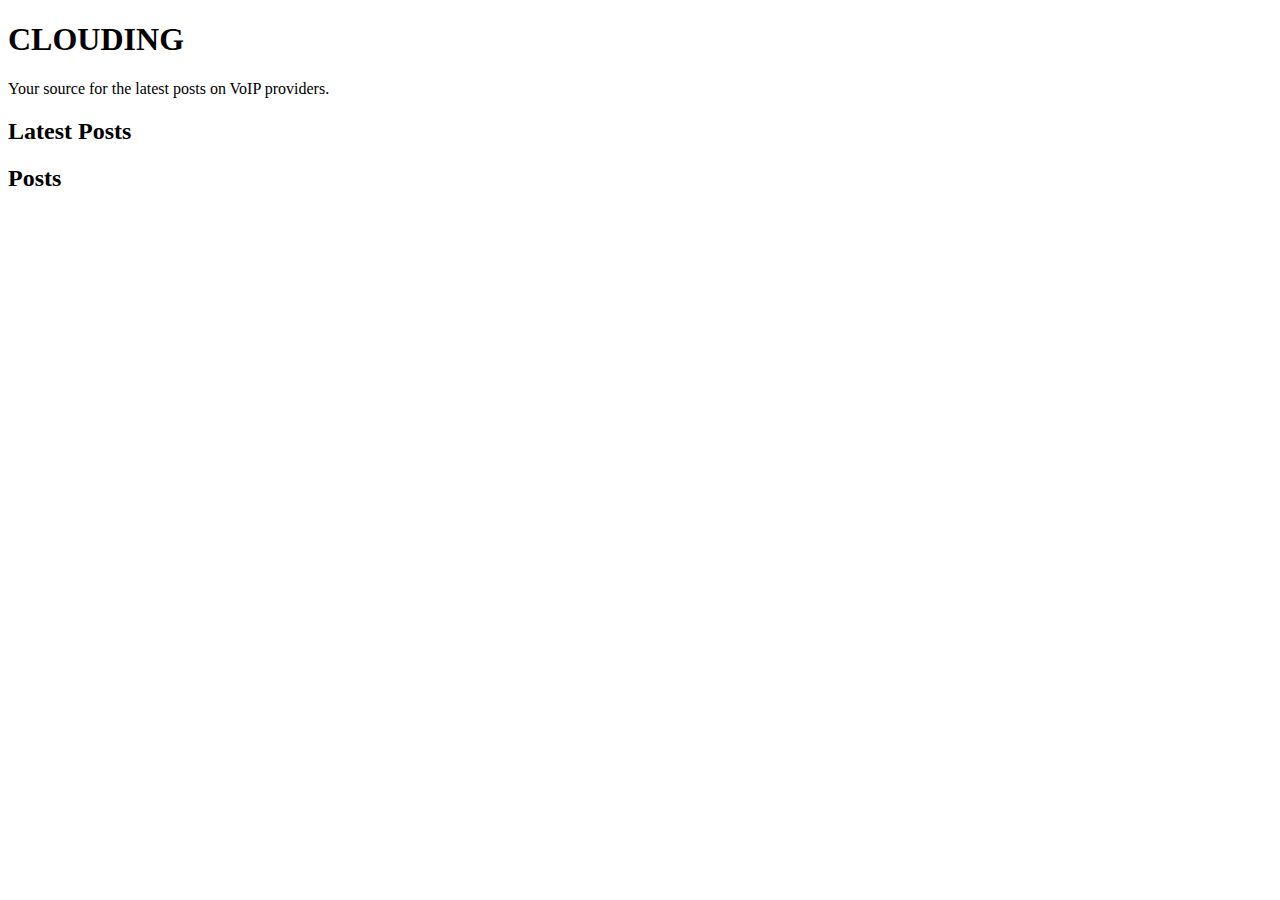
==== index.html @ 4947d1ec "Create index.html" ====
<!DOCTYPE html>
<html lang="en">
<head>
    <meta charset="UTF-8">
    <meta name="viewport" content="width=device-width, initial-scale=1.0">
    <title>CLOUDING - Home</title>
    <link rel="stylesheet" href="style.css">
</head>
<body>
    <header>
        <h1>CLOUDING</h1>
        <p>Your source for the latest posts on VoIP providers.</p>
    </header>

    <div class="container">
        <!-- Sidebar for Latest Posts -->
        <aside>
            <h2>Latest Posts</h2>
            <ul id="latest-posts"></ul>
        </aside>

        <!-- Main Content -->
        <main>
            <h2>Posts</h2>
            <div id="posts-container"></div>
        </main>
    </div>

    <script src="script.js"></script>
</body>
</html>
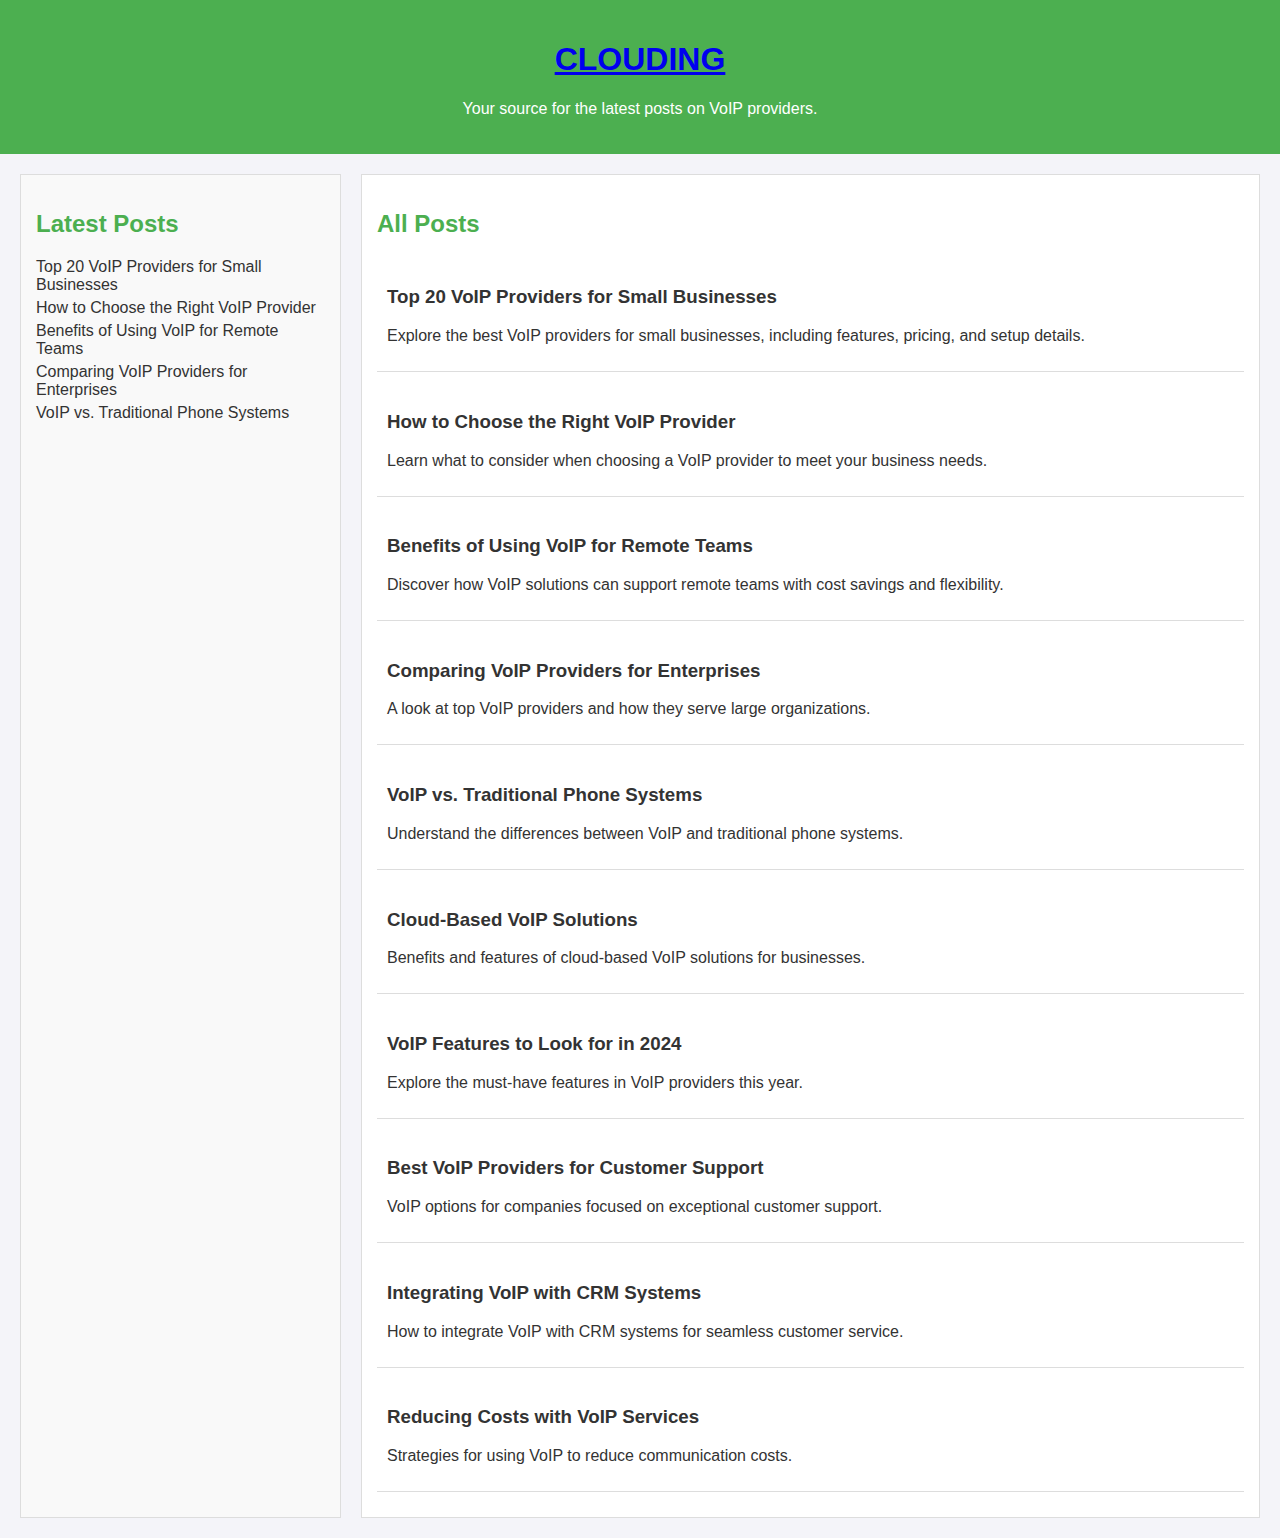
==== commit 49ffe67d: "Update index.html" ====
--- a/index.html
+++ b/index.html
@@ -8,7 +8,7 @@
 </head>
 <body>
     <header>
-        <h1>CLOUDING</h1>
+        <h1><a href="index.html">CLOUDING</a></h1>
         <p>Your source for the latest posts on VoIP providers.</p>
     </header>
 
@@ -19,9 +19,9 @@
             <ul id="latest-posts"></ul>
         </aside>
 
-        <!-- Main Content -->
+        <!-- Main Content for Post List -->
         <main>
-            <h2>Posts</h2>
+            <h2>All Posts</h2>
             <div id="posts-container"></div>
         </main>
     </div>
--- a/style.css
+++ b/style.css
@@ -0,0 +1,53 @@
+body {
+    font-family: Arial, sans-serif;
+    background-color: #f4f4f9;
+    color: #333;
+    margin: 0;
+    padding: 0;
+}
+
+header {
+    text-align: center;
+    padding: 20px;
+    background-color: #4CAF50;
+    color: white;
+}
+
+.container {
+    display: flex;
+    margin: 20px;
+}
+
+aside {
+    width: 25%;
+    padding: 15px;
+    background-color: #f9f9f9;
+    margin-right: 20px;
+    border: 1px solid #ddd;
+}
+
+main {
+    width: 75%;
+    padding: 15px;
+    background-color: #fff;
+    border: 1px solid #ddd;
+}
+
+h1, h2 {
+    color: #4CAF50;
+}
+
+ul {
+    list-style-type: none;
+    padding: 0;
+}
+
+ul li {
+    margin: 5px 0;
+}
+
+.post {
+    padding: 10px;
+    margin-bottom: 10px;
+    border-bottom: 1px solid #ddd;
+}
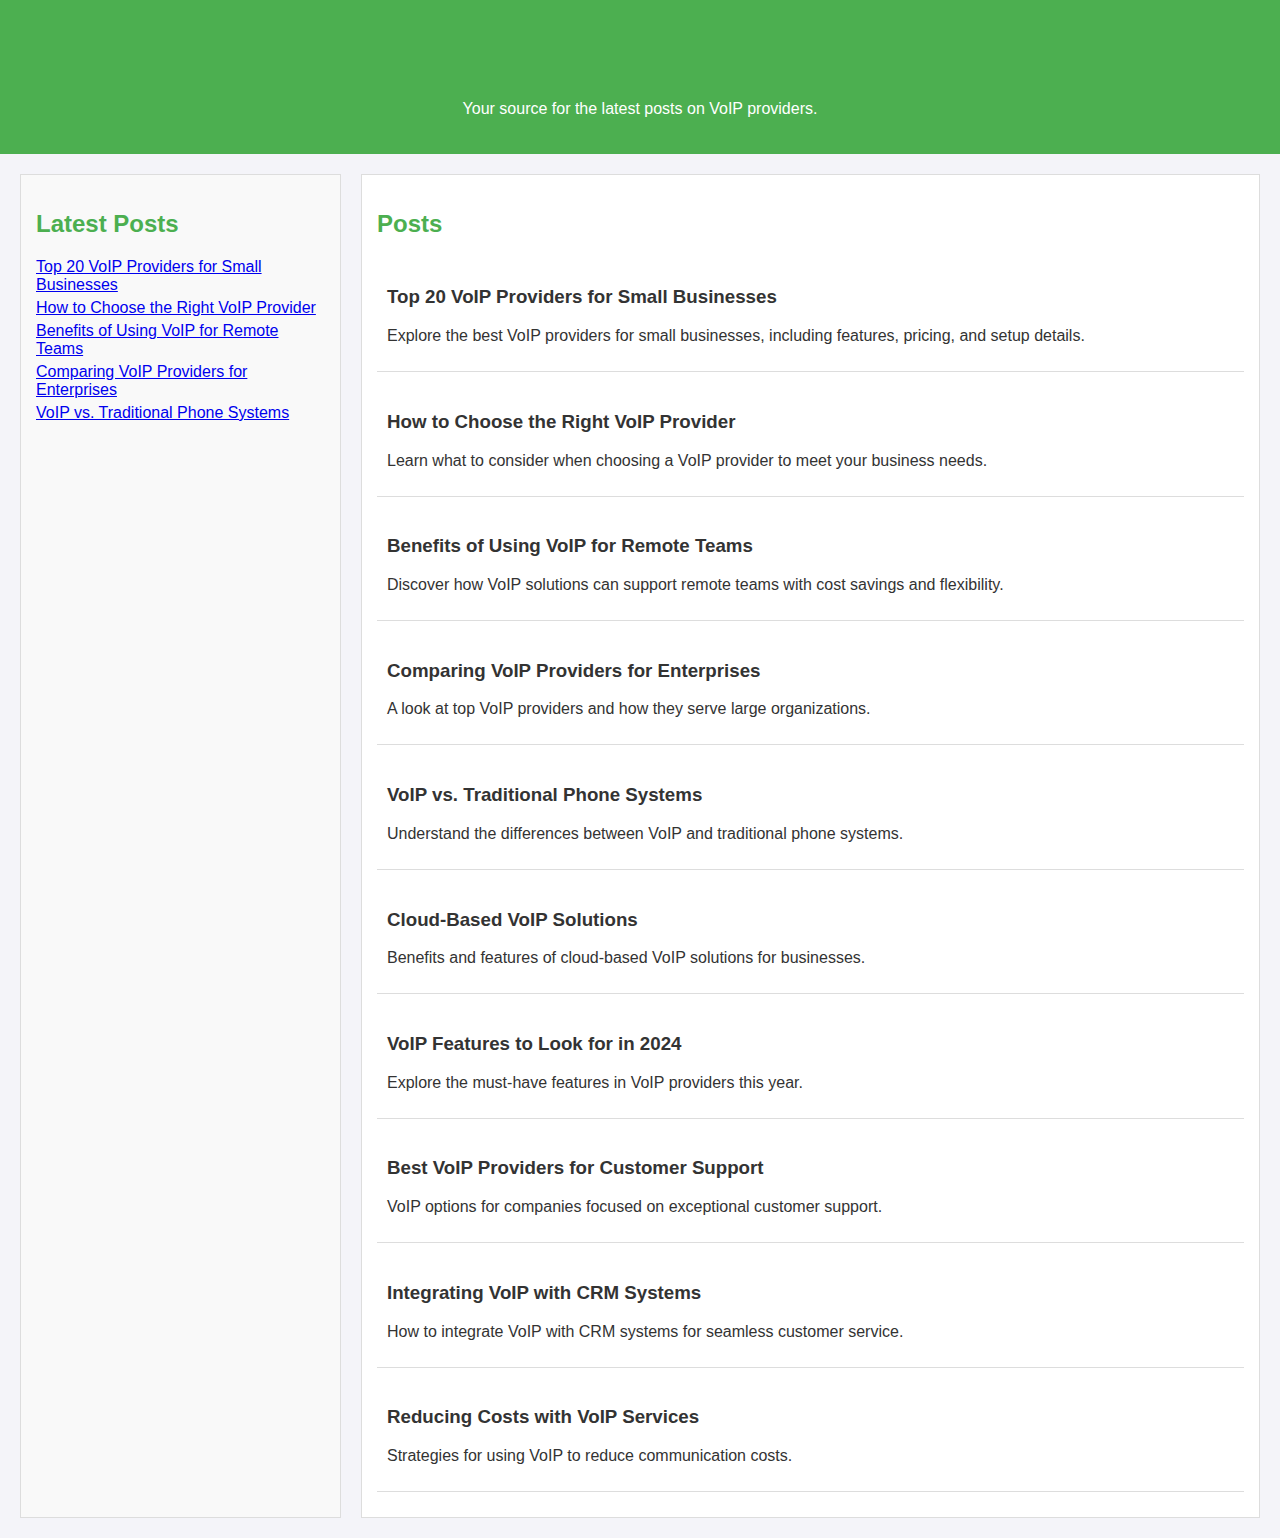
==== commit 0ddde9a9: "Update index.html" ====
--- a/index.html
+++ b/index.html
@@ -7,8 +7,9 @@
     <link rel="stylesheet" href="style.css">
 </head>
 <body>
+    <!-- Header Section -->
     <header>
-        <h1><a href="index.html">CLOUDING</a></h1>
+        <h1>CLOUDING</h1>
         <p>Your source for the latest posts on VoIP providers.</p>
     </header>
 
@@ -19,9 +20,9 @@
             <ul id="latest-posts"></ul>
         </aside>
 
-        <!-- Main Content for Post List -->
+        <!-- Main Content for All Posts -->
         <main>
-            <h2>All Posts</h2>
+            <h2>Posts</h2>
             <div id="posts-container"></div>
         </main>
     </div>
--- a/style.css
+++ b/style.css
@@ -11,6 +11,11 @@
     padding: 20px;
     background-color: #4CAF50;
     color: white;
+}
+
+header h1 a {
+    color: white;
+    text-decoration: none;
 }
 
 .container {
@@ -51,3 +56,12 @@
     margin-bottom: 10px;
     border-bottom: 1px solid #ddd;
 }
+
+.post h3 a {
+    color: #333;
+    text-decoration: none;
+}
+
+.post h3 a:hover {
+    color: #4CAF50;
+}
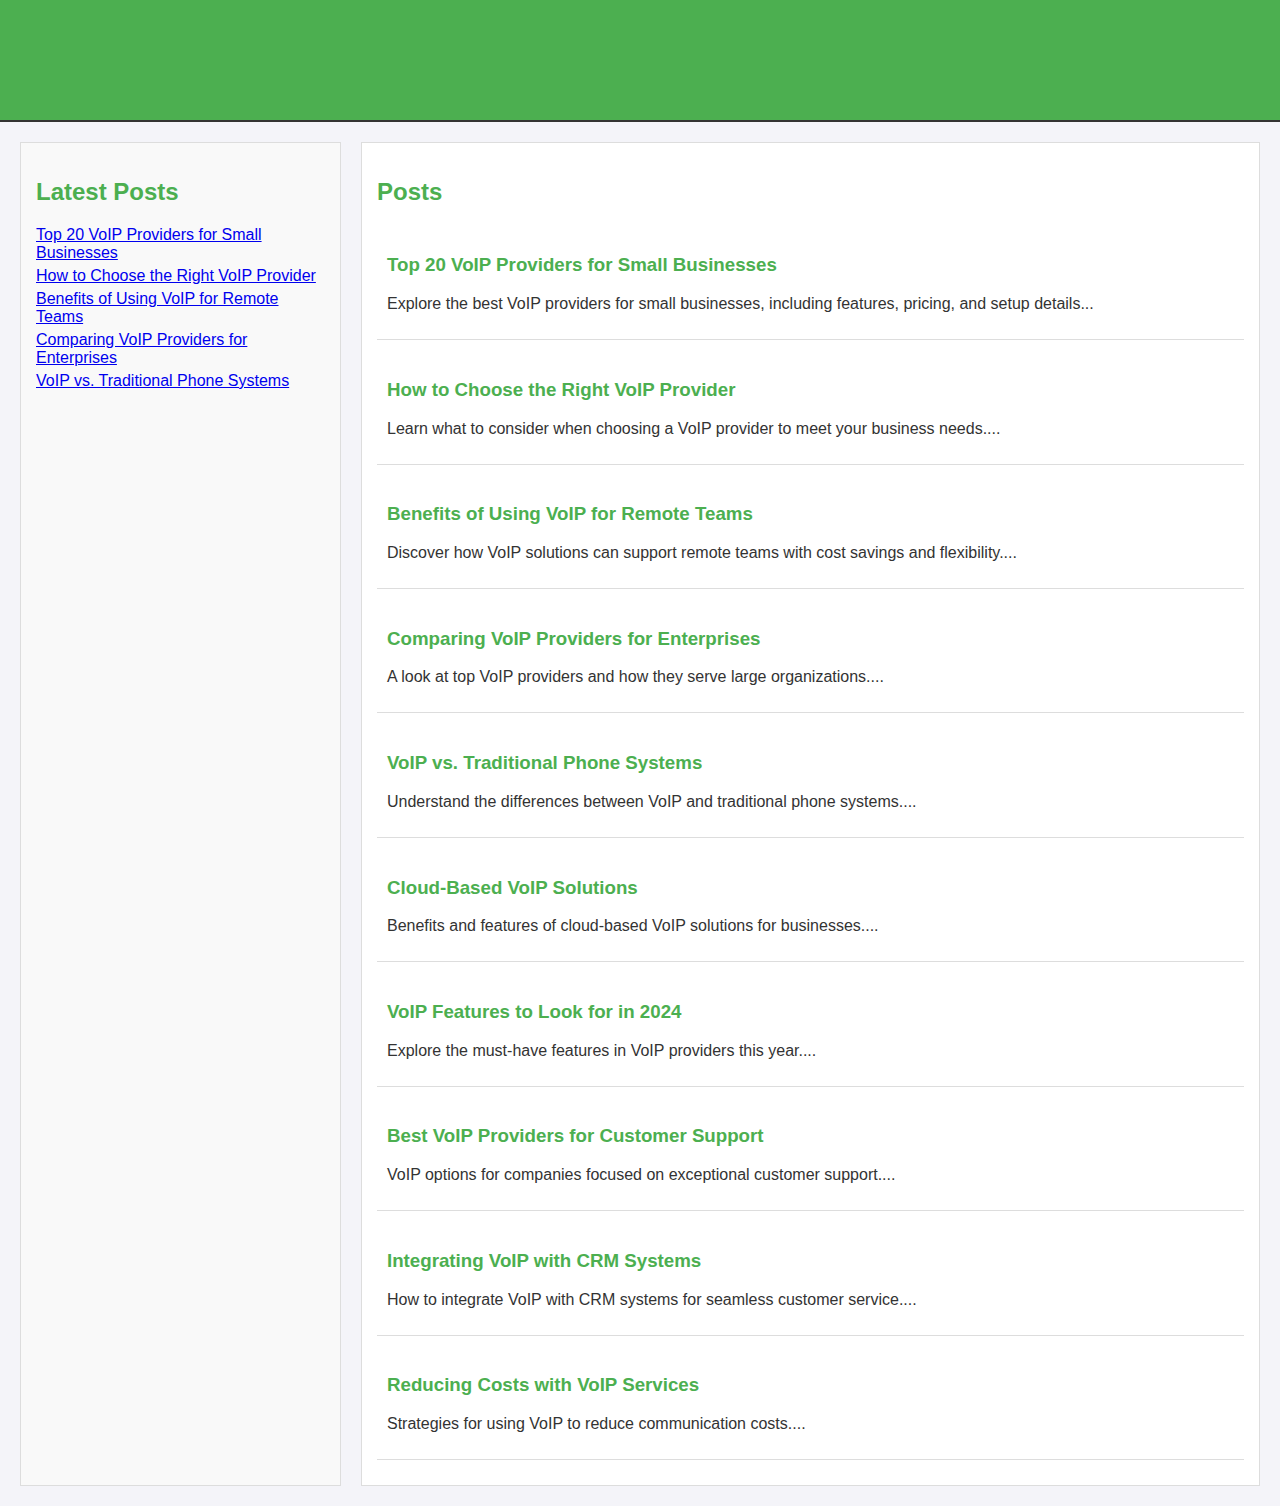
==== commit 8be47d56: "Update index.html" ====
--- a/index.html
+++ b/index.html
@@ -3,14 +3,13 @@
 <head>
     <meta charset="UTF-8">
     <meta name="viewport" content="width=device-width, initial-scale=1.0">
-    <title>CLOUDING - Home</title>
+    <title>CLOUDING - Top VOIP Providers</title>
     <link rel="stylesheet" href="style.css">
 </head>
 <body>
     <!-- Header Section -->
     <header>
         <h1>CLOUDING</h1>
-        <p>Your source for the latest posts on VoIP providers.</p>
     </header>
 
     <div class="container">
--- a/style.css
+++ b/style.css
@@ -11,11 +11,7 @@
     padding: 20px;
     background-color: #4CAF50;
     color: white;
-}
-
-header h1 a {
-    color: white;
-    text-decoration: none;
+    border-bottom: 2px solid #333;
 }
 
 .container {
@@ -57,11 +53,12 @@
     border-bottom: 1px solid #ddd;
 }
 
-.post h3 a {
-    color: #333;
+.post a {
+    color: #4CAF50;
     text-decoration: none;
+    font-weight: bold;
 }
 
-.post h3 a:hover {
-    color: #4CAF50;
+.post a:hover {
+    text-decoration: underline;
 }
